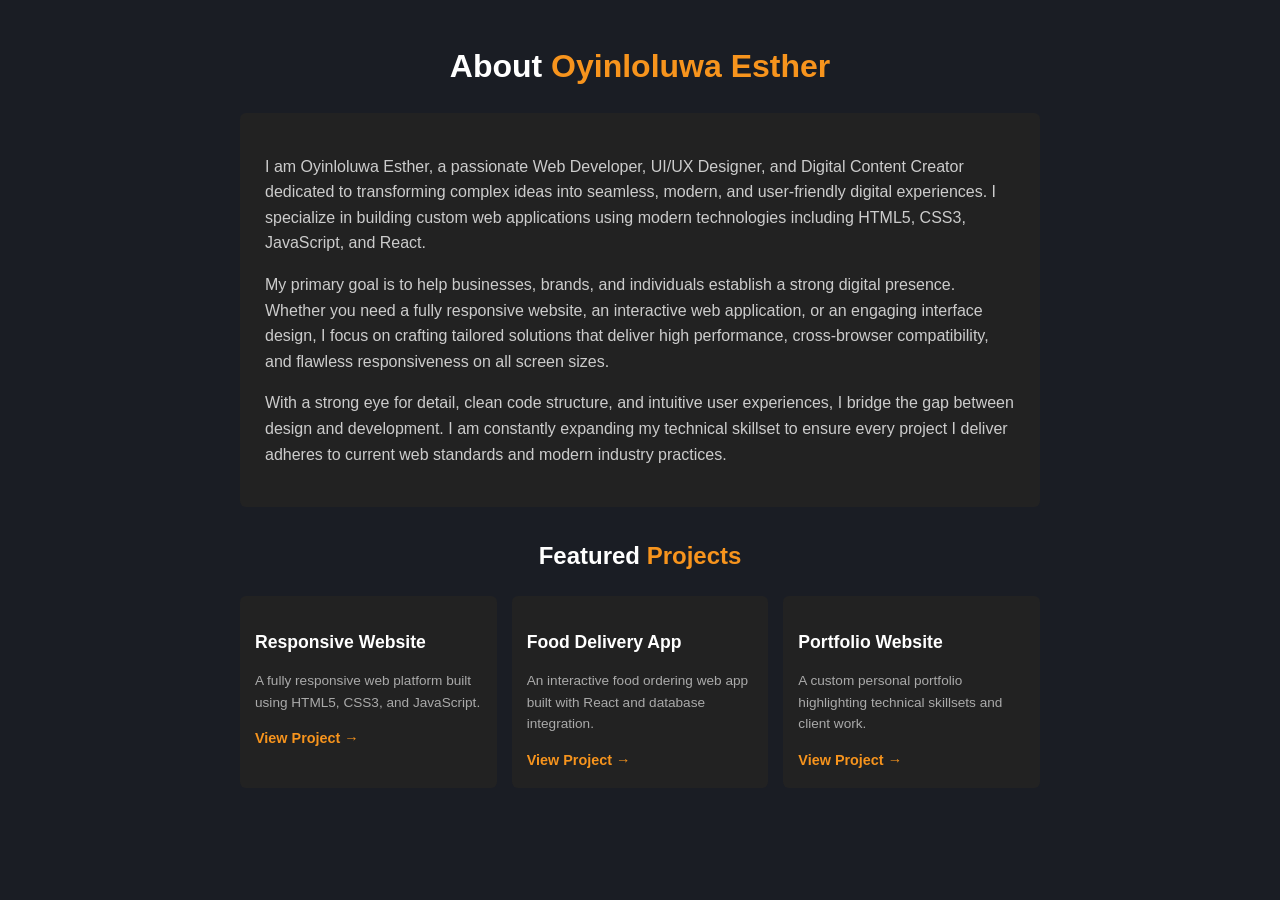
==== learn.html @ a6cd2736 "first commit" ====
<!DOCTYPE html>
<html lang="en">

<head>
    <meta charset="UTF-8">
    <meta name="viewport" content="width=device-width, initial-scale=1.0">
    <title>About Oyinloluwa Esther</title>
    <style>
        body {
            font-family: Arial, sans-serif;
            max-width: 800px;
            margin: 0 auto;
            padding: 20px;
            line-height: 1.6;
            background: #1a1d24;
            color: #fff;
        }

        span {
            color: #f7941d;
        }

        h1,
        h2 {
            text-align: center;
            margin-bottom: 20px;
        }

        .about-box {
            background: #222;
            padding: 25px;
            border-radius: 6px;
            margin-bottom: 30px;
        }

        .about-box p {
            color: #ccc;
            margin-bottom: 15px;
        }

        .grid {
            display: flex;
            gap: 15px;
            justify-content: center;
        }

        .card {
            background: #222;
            padding: 15px;
            border-radius: 6px;
            width: 230px;
            text-align: left;
        }

        .card h3 {
            font-size: 1.1rem;
            margin-bottom: 8px;
        }

        .card p {
            font-size: 0.85rem;
            color: #aaa;
            margin-bottom: 12px;
        }

        .card a {
            color: #f7941d;
            text-decoration: none;
            font-size: 0.9rem;
            font-weight: bold;
        }

        @media (max-width: 600px) {
            .card {
                width: 100%;
            }
        }
    </style>
</head>

<body>

    <!-- TITLE -->
    <h1>About <span>Oyinloluwa Esther</span></h1>

    <!-- EXTENDED CLIENT-FACING BIO -->
    <div class="about-box">
        <p>I am Oyinloluwa Esther, a passionate Web Developer, UI/UX Designer, and Digital Content Creator dedicated to
            transforming complex ideas into seamless, modern, and user-friendly digital experiences. I specialize in
            building custom web applications using modern technologies including HTML5, CSS3, JavaScript, and React.</p>

        <p>My primary goal is to help businesses, brands, and individuals establish a strong digital presence. Whether
            you need a fully responsive website, an interactive web application, or an engaging interface design, I
            focus on crafting tailored solutions that deliver high performance, cross-browser compatibility, and
            flawless responsiveness on all screen sizes.</p>

        <p>With a strong eye for detail, clean code structure, and intuitive user experiences, I bridge the gap between
            design and development. I am constantly expanding my technical skillset to ensure every project I deliver
            adheres to current web standards and modern industry practices.</p>
    </div>

    <!-- FEATURED PROJECT CARDS -->
    <h2>Featured <span>Projects</span></h2>

    <div class="grid">
        <div class="card">
            <h3>Responsive Website</h3>
            <p>A fully responsive web platform built using HTML5, CSS3, and JavaScript.</p>
            <a href="https://idunnuoluwanimi35.github.io/eloria/" target="_blank">View Project &rarr;</a>
        </div>

        <div class="card">
            <h3>Food Delivery App</h3>
            <p>An interactive food ordering web app built with React and database integration.</p>
            <a href="#">View Project &rarr;</a>
        </div>

        <div class="card">
            <h3>Portfolio Website</h3>
            <p>A custom personal portfolio highlighting technical skillsets and client work.</p>
            <a href="#">View Project &rarr;</a>
        </div>
    </div>

</body>

</html>
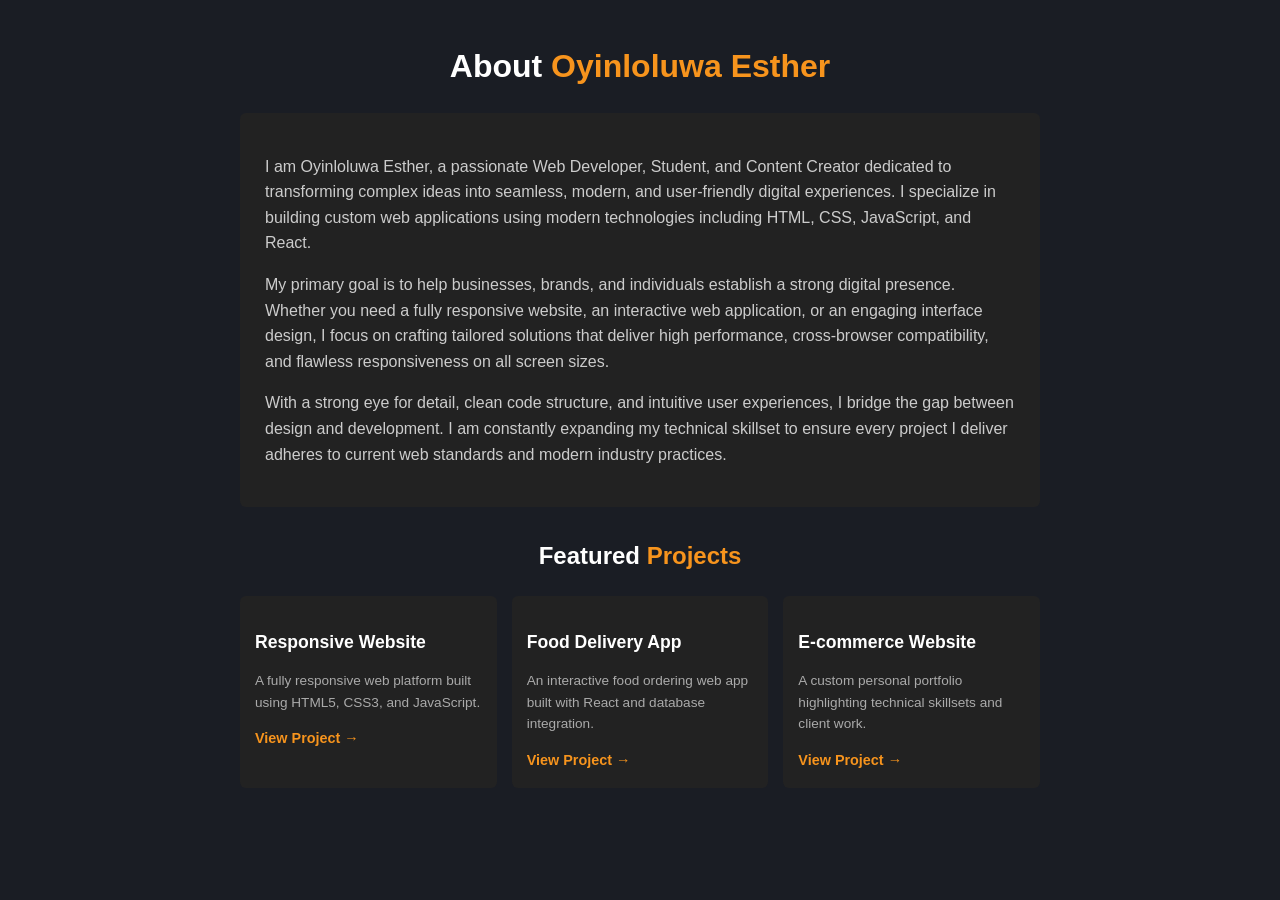
==== commit a2c9c06b: "addded media query" ====
--- a/learn.html
+++ b/learn.html
@@ -70,7 +70,10 @@
             font-weight: bold;
         }
 
-        @media (max-width: 600px) {
+        @media (max-width: 768px) {
+            .grid {
+                flex-wrap: wrap;
+            }
             .card {
                 width: 100%;
             }
@@ -80,23 +83,24 @@
 
 <body>
 
-    <!-- TITLE -->
     <h1>About <span>Oyinloluwa Esther</span></h1>
 
-    <!-- EXTENDED CLIENT-FACING BIO -->
     <div class="about-box">
-        <p>I am Oyinloluwa Esther, a passionate Web Developer, UI/UX Designer, and Digital Content Creator dedicated to
+        <p>I am Oyinloluwa Esther, a passionate Web Developer, Student, and Content Creator dedicated to
             transforming complex ideas into seamless, modern, and user-friendly digital experiences. I specialize in
-            building custom web applications using modern technologies including HTML5, CSS3, JavaScript, and React.</p>
+            building custom web applications using modern technologies including HTML, CSS, JavaScript, and React.
+        </p>
 
         <p>My primary goal is to help businesses, brands, and individuals establish a strong digital presence. Whether
             you need a fully responsive website, an interactive web application, or an engaging interface design, I
             focus on crafting tailored solutions that deliver high performance, cross-browser compatibility, and
-            flawless responsiveness on all screen sizes.</p>
+            flawless responsiveness on all screen sizes.
+        </p>
 
         <p>With a strong eye for detail, clean code structure, and intuitive user experiences, I bridge the gap between
             design and development. I am constantly expanding my technical skillset to ensure every project I deliver
-            adheres to current web standards and modern industry practices.</p>
+            adheres to current web standards and modern industry practices.
+        </p>
     </div>
 
     <!-- FEATURED PROJECT CARDS -->
@@ -112,13 +116,13 @@
         <div class="card">
             <h3>Food Delivery App</h3>
             <p>An interactive food ordering web app built with React and database integration.</p>
-            <a href="#">View Project &rarr;</a>
+            <a href="404 , Page Not Found">View Project &rarr;</a>
         </div>
 
         <div class="card">
-            <h3>Portfolio Website</h3>
+            <h3>E-commerce Website</h3>
             <p>A custom personal portfolio highlighting technical skillsets and client work.</p>
-            <a href="#">View Project &rarr;</a>
+            <a href="https://idunnuoluwanimi35.github.io/ecommerce-landing-page./#brands">View Project &rarr;</a>
         </div>
     </div>
 
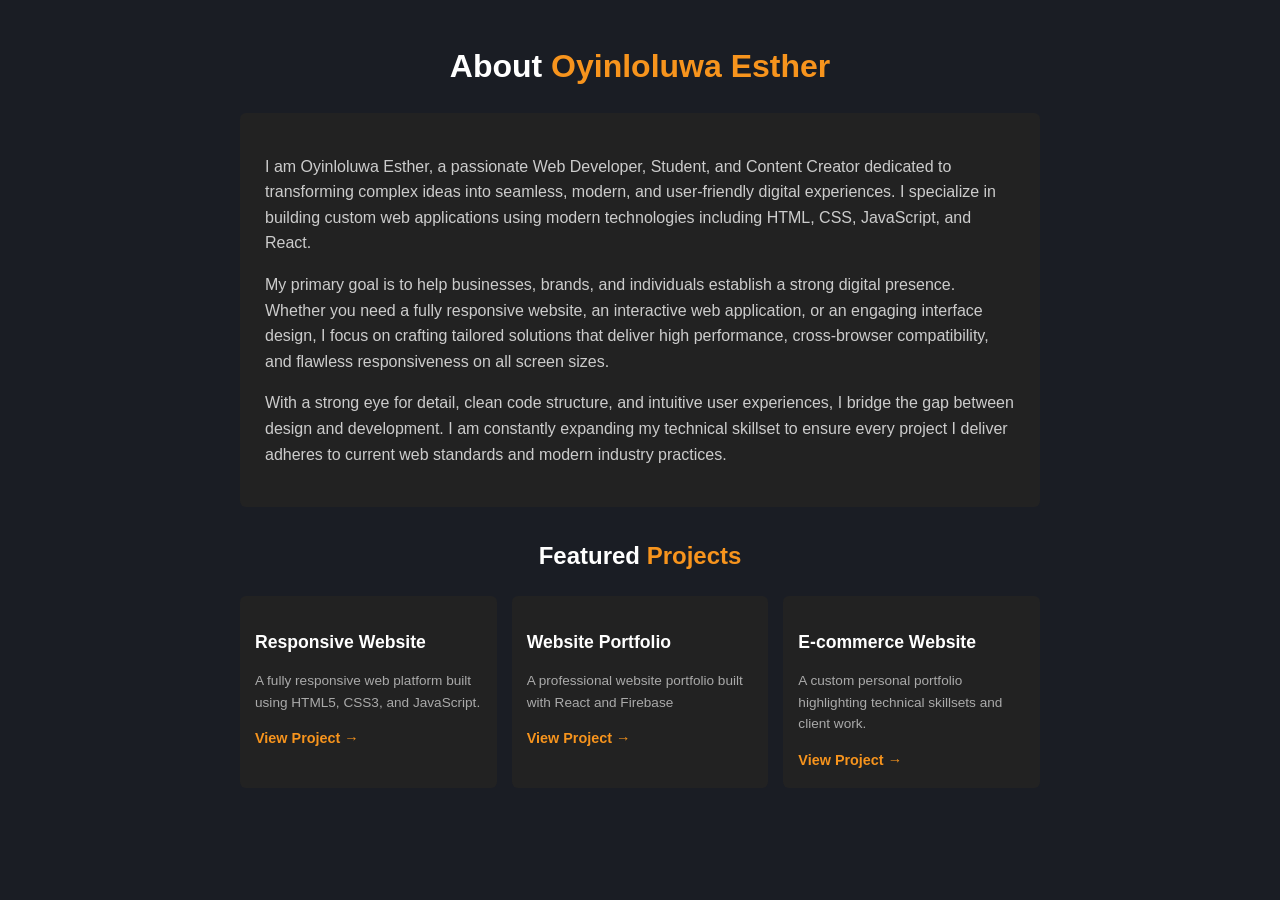
==== commit f55f0514: "added pic and corrected box" ====
--- a/learn.html
+++ b/learn.html
@@ -114,9 +114,9 @@
         </div>
 
         <div class="card">
-            <h3>Food Delivery App</h3>
-            <p>An interactive food ordering web app built with React and database integration.</p>
-            <a href="404 , Page Not Found">View Project &rarr;</a>
+            <h3>Website Portfolio</h3>
+            <p>A professional website portfolio built with React and Firebase</p>
+            <a href="https://idunnuoluwanimi35.github.io/project1/" target="_blank">View Project &rarr;</a>
         </div>
 
         <div class="card">
